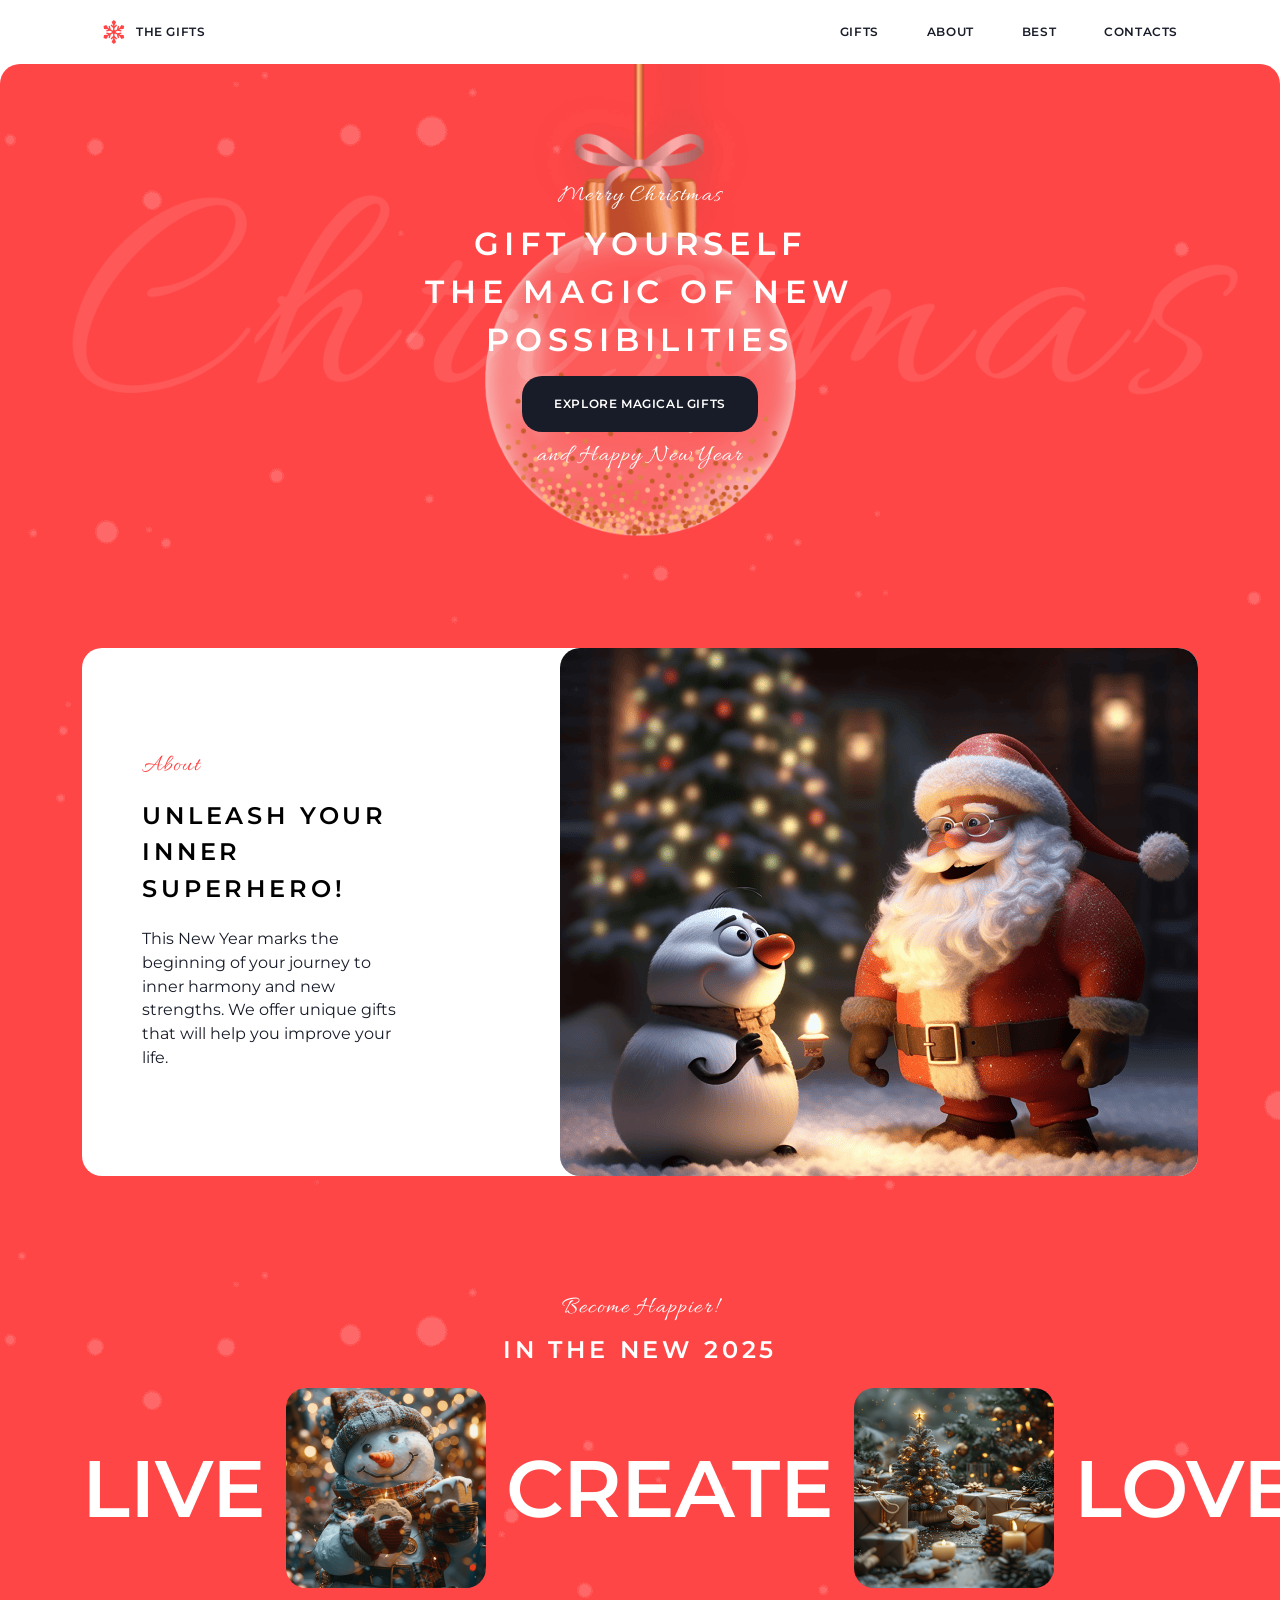
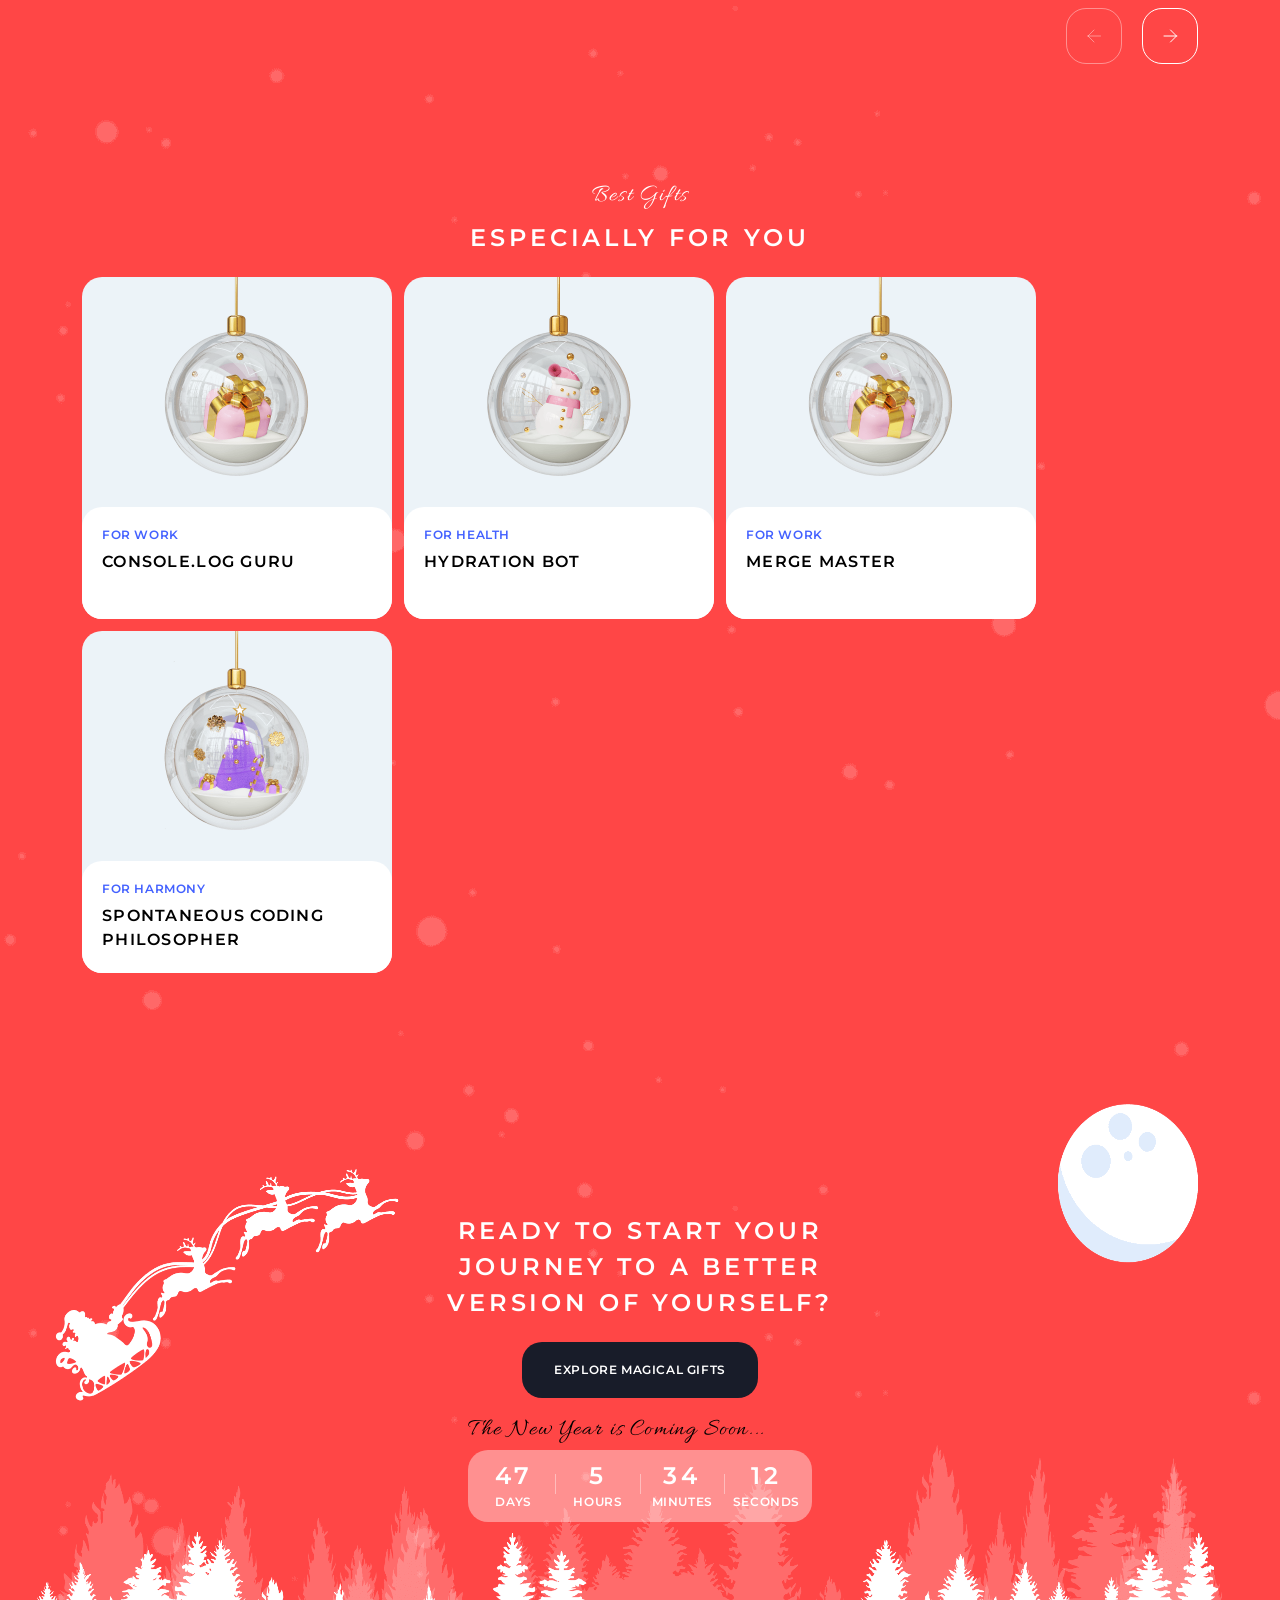
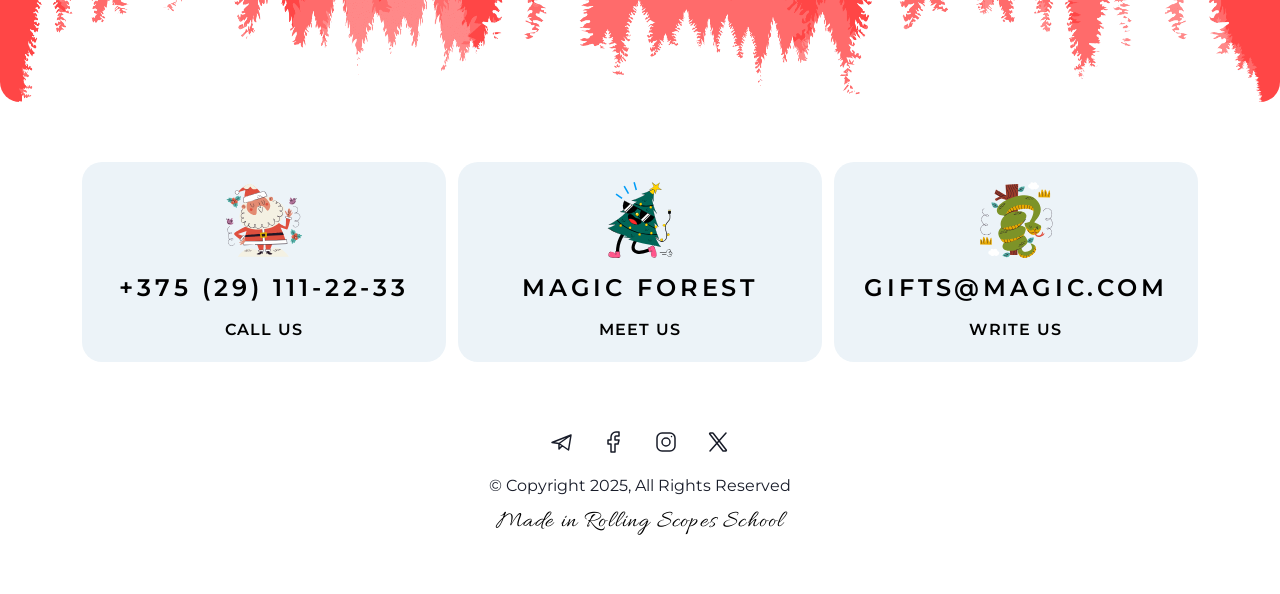
==== index.html @ d22fdd18 "feat: added  changes for gift.html picture cards, position for bg in hero-section and hover for bar " ====
<!DOCTYPE html>
<html lang="en">

<head>
    <meta charset="UTF-8">
    <meta name="viewport" content="width=device-width, initial-scale=1.0">
    <link rel="preconnect" href="https://fonts.googleapis.com">
    <link rel="preconnect" href="https://fonts.gstatic.com" crossorigin>
    <link
        href="https://fonts.googleapis.com/css2?family=Montserrat:ital,wght@0,100..900;1,100..900&family=Oswald:wght@200..700&display=swap"
        rel="stylesheet">
    <link rel="preconnect" href="https://fonts.googleapis.com">
    <link rel="preconnect" href="https://fonts.gstatic.com" crossorigin>
    <link
        href="https://fonts.googleapis.com/css2?family=Allura&family=Montserrat:ital,wght@0,100..900;1,100..900&family=Oswald:wght@200..700&display=swap"
        rel="stylesheet">
    <link rel="icon" href="assets/icons/Vector.svg" type="image/svg+xml">
    <link rel="stylesheet" href="css/main.css">
    <title>Document</title>
</head>

<body id="top">
    <div class="container container-header">
        <div class="block-logo">
            <a href="#top" class="logo">
                <img class="icon-logo" src="assets/icons/Vector.svg" alt="logo">
            </a>
            <div>
                <h4 class="logo"><a href="#top">the gifts</a></h4>
            </div>
        </div>

        <div class="nav-bar">
            <div class="nav-item"><a href="gift.html">gifts</a></div>
            <div class="nav-item"><a href="#about">about</a></div>
            <div class="nav-item"><a href="#best">best</a></div>
            <div class="nav-item"><a href="#footer">contacts</a></div>
        </div>

    </div>

    <div class="container main">
        <div class="hero-section ">
            <div class="hero-content">
                <div class="caption">Merry Christmas</div>
                <h1 class="h1">Gift yourself <br> the magic of new <br> possibilities</h1>
                
                    <button class="hero-button" href="gift.html">
                        <div>
                            <h4 class="h4"><a href="gift.html">Explore Magical Gifts</a></h4>
                        </div>
                    </button>
                <div class="caption">and Happy New Year</div>
            </div>
        </div>

        <div class="container-about" id="about">
            <div class="about-content">
                <div class="caption primary-color">About</div>
                <div class="action-large">Unleash your inner superhero!</div>
                <div class="paragraph">This New Year marks the beginning of your journey to inner harmony and new
                    strengths. We offer unique gifts that will help you improve your life.</div>
            </div>
            <div class="about-img">
                <img class="picture-about" src="assets/img/santa.png" alt="picture-santa">
            </div>
        </div>

        <div class="slider-section padding-block">
            <div class="title">
                <div class="caption">Become Happier!</div>
                <div class="action-large">in the new 2025</div>
            </div>

            <div class="block-slider">
                <div class="slider-text">live</div>
                <img class="img-slider" src="assets/img/snowman.png" alt="picture-snowman">
                <div class="slider-text">create</div>
                <img class="img-slider" src="assets/img/christmas-trees.png" alt="picture-snowman">
                <div class="slider-text">Love</div>
                <img class="img-slider" src="assets/img/christmas-tree-ball.png" alt="picture-snowman">
            </div> <!-- TODO стрелки доделать  -->

            <div class="arrow">
                <img src="assets/svg/aroow-left.svg" alt="picture-arrow-left">
                <img src="assets/svg/arrow-right.svg" alt="picture-arrow-right">
            </div>

        </div>

        <div class="container-gift padding-block" id="best">
            <div class="title">
                <div class="caption">Best Gifts</div>
                <div class="action-large">especially for you</div>
            </div>

            <div class="card-list">
                <div class="card">
                    <img src="assets/img/gift-for-work.png" alt="picture-gift-for-harmony">
                    <div class="conteiner-info-gift">
                        <div class="title-gift h4 tag-purple">For work</div>
                        <div class="description-gift h3">Console.log Guru</div>
                    </div>
                </div>

                <div class="card">
                    <img src="assets/img/gift-for-health.png" alt="picture-gift-for-harmony">
                    <div class="conteiner-info-gift">
                        <div class="title-gift h4 tag-purple">For health</div>
                        <div class="description-gift h3">Hydration Bot</div>
                    </div>
                </div>

                <div class="card">
                    <img src="assets/img/gift-for-work.png" alt="picture-gift-for-harmony">
                    <div class="conteiner-info-gift">
                        <div class="title-gift h4 tag-purple">For work</div>
                        <div class="description-gift h3">Merge Master</div>
                    </div>
                </div>

                <div class="card">
                    <img src="assets/img/gift-for-harmony.png" alt="picture-gift-for-harmony">
                    <div class="conteiner-info-gift">
                        <div class="title-gift h4 tag-purple">For harmony</div>
                        <div class="description-gift h3">Spontaneous Coding Philosopher</div>
                    </div>
                </div>

            </div>
        </div>

        <div class="section-cta ">

            <div class="cta-content ">
                <h2 class="h2">
                    Ready to start your <br> journey to a better <br> version of yourself?
                </h2>
                
                <button class="hero-button" href="gift.html">
                    <div>
                        <h4 class="h4"><a href="gift.html">Explore Magical Gifts</a></h4>
                    </div>
                </button>
            
                <div class="block-timer">

                    <div class="caption">The New Year is Coming Soon...</div>

                    <div class="timer">
                        <div class="timer-item">
                            <div class="timer-number h2">47</div>
                            <div class="timer-label h4">days</div>
                        </div>

                        <div class="timer-line"></div>

                        <div class="timer-item">
                            <div class="timer-number h2">5</div>
                            <div class="timer-label h4">hours</div>
                        </div>

                        <div class="timer-line"></div>

                        <div class="timer-item">
                            <div class="timer-number h2">34</div>
                            <div class="timer-label h4">minutes</div>
                        </div>

                        <div class="timer-line"></div>

                        <div class="timer-item">
                            <div class="timer-number h2">12</div>
                            <div class="timer-label h4">seconds</div>
                        </div>
                    </div>
                </div>
            </div>
        </div>
    </div>

    <footer class="footer container" id="footer padding-block ">
        <div class="block-contacts">
            <div class="card-contact">
                <a href="tel:+375291112233" class="a-footer">
                    <div class="contact-item">
                        <img class="img-contacts" src="assets/svg/santa-claus.svg" alt="picture-santa">
                        <div class="action-large ">+375 (29) 111-22-33</div>
                        <h3 class="h3">Call Us</h3>
                    </div>
                </a>
            </div>


            <div class="card-contact">
                <a class="a-footer"
                    href="https://www.google.com/maps/@51.5173302,46.0838814,3a,75y,172.06h,90.85t/data=!3m8!1e1!3m6!1sCIHM0ogKEICAgIDqherZeg!2e10!3e11!6shttps:%2F%2Flh3.googleusercontent.com%2Fgpms-cs-s%2FAFfmt2a-4nd6BRWICSt-x8SPOOaTMstvXsOlMEpcivvaaw2WWBfzcv19Ww1nZaesm0DPF5uEU5qFhz6AxJCyDgBkfL9a1NJv1DALP4nTRN8TdKcw6R88hcYOHBpQETfvZCVCg_m7S4Wo%3Dw900-h600-k-no-pi-0.8531971121417996-ya349.55671391404906-ro0-fo100!7i12000!8i6000?entry=ttu&g_ep=EgoyMDI2MDQwMS4wIKXMDSoASAFQAw%3D%3D">
                    <div class="contact-item">
                        <img class="img-contacts" src="assets/svg/christmas-tree.svg" alt="picture-cristmas-tree">
                        <div class="action-large ">Magic forest</div>
                        <h3 class="h3">meet us</h3>
                    </div>
                </a>
            </div>

            <div class="card-contact">
                <a href="mailto:gifts@magic.com" class="a-footer">
                    <div class="contact-item">
                        <img class="img-contacts" src="assets/svg/snake.svg" alt="picture-snake">
                        <div class="action-large ">gifts@magic.com</div>
                        <h3 class="h3">write us</h3>
                    </div>
                </a>
            </div>
        </div>


        <div class="block-messengers">
            <div class="messengers">
                <img src="assets/svg/telegram.svg" alt="icon-telegram">
                <img src="assets/svg/facebook.svg" alt="icon-facebook">
                <img src="assets/svg/instagram.svg" alt="icon-instagram">
                <img src="assets/svg/twitter.svg" alt="icon-twitter">
            </div>
            <div class="paragraph black">© Copyright 2025, All Rights Reserved</div>
            <div class="caption"><a href="https://rs.school/courses/javascript-preschool-ru">Made in Rolling
                    Scopes School</a></div>
        </div>
    </footer>



</body>

</html>
---- css/main.css ----
@import url(reset.css);
@import url(variables.css);
@import url(header.css);
@import url(hero-section.css);
@import url(section-about.css);
@import url(slider-section.css);
@import url(section-gift.css);
@import url(section-cta.css);
@import url(footer.css);
@import url(gift.css);



.container {
    max-width: 1440px;
    margin: 0 auto;
}

.main {
    background: url(../assets/bg/bg-snow.png) repeat, var(--primary);
    border-radius: 20px;
    overflow: hidden;
}

.h1 {
    font-family: var(--font-family);
    font-weight: 600;
    font-size: 32px;
    line-height: 150%;
    letter-spacing: 0.18em;
    text-transform: uppercase;
    text-align: center;
    color: var(--static-white);
}

.h2 {
    font-family: var(--font-family);
    font-weight: 600;
    font-size: 24px;
    line-height: 152%;
    letter-spacing: 0.16em;
    text-transform: uppercase;
    text-align: center;
    color: var(--static-white);
}

.h3 {
    font-family: var(--font-family);
    font-weight: 600;
    font-size: 16px;
    line-height: 152%;
    letter-spacing: 0.08em;
    text-transform: uppercase;
}

.h4 {
    font-family: var(--font-family);
    font-weight: 600;
    font-size: 12px;
    line-height: 130%;
    letter-spacing: 0.05em;
    text-transform: uppercase;
    text-align: center;
}

.caption {
    font-family: var(--second-family);
    font-weight: 400;
    font-size: 24px;
    line-height: 100%;
    letter-spacing: 0.05em;
}

.action-large {
    font-family: var(--font-family);
    font-weight: 600;
    font-size: 24px;
    line-height: 152%;
    letter-spacing: 0.16em;
    text-transform: uppercase;
}

.action-small {
    font-family: var(--font-family);
    font-weight: 600;
    font-size: 12px;
    line-height: 130%;
    letter-spacing: 0.05em;
    text-transform: uppercase;
    color: var(--static-white);
}

.paragraph {
    font-family: var(--font-family);
    font-weight: 400;
    font-size: 16px;
    line-height: 148%;
    color: var(--dark);
}

.slider-text {
    font-family: var(--font-family);
    font-weight: 600;
    font-size: 80px;
    text-transform: uppercase;
    text-align: center;
    color: var(--static-white);
}

.primary-color {
    color: var(--primary);
}

.padding-block {
    padding: 60px 82px;
}
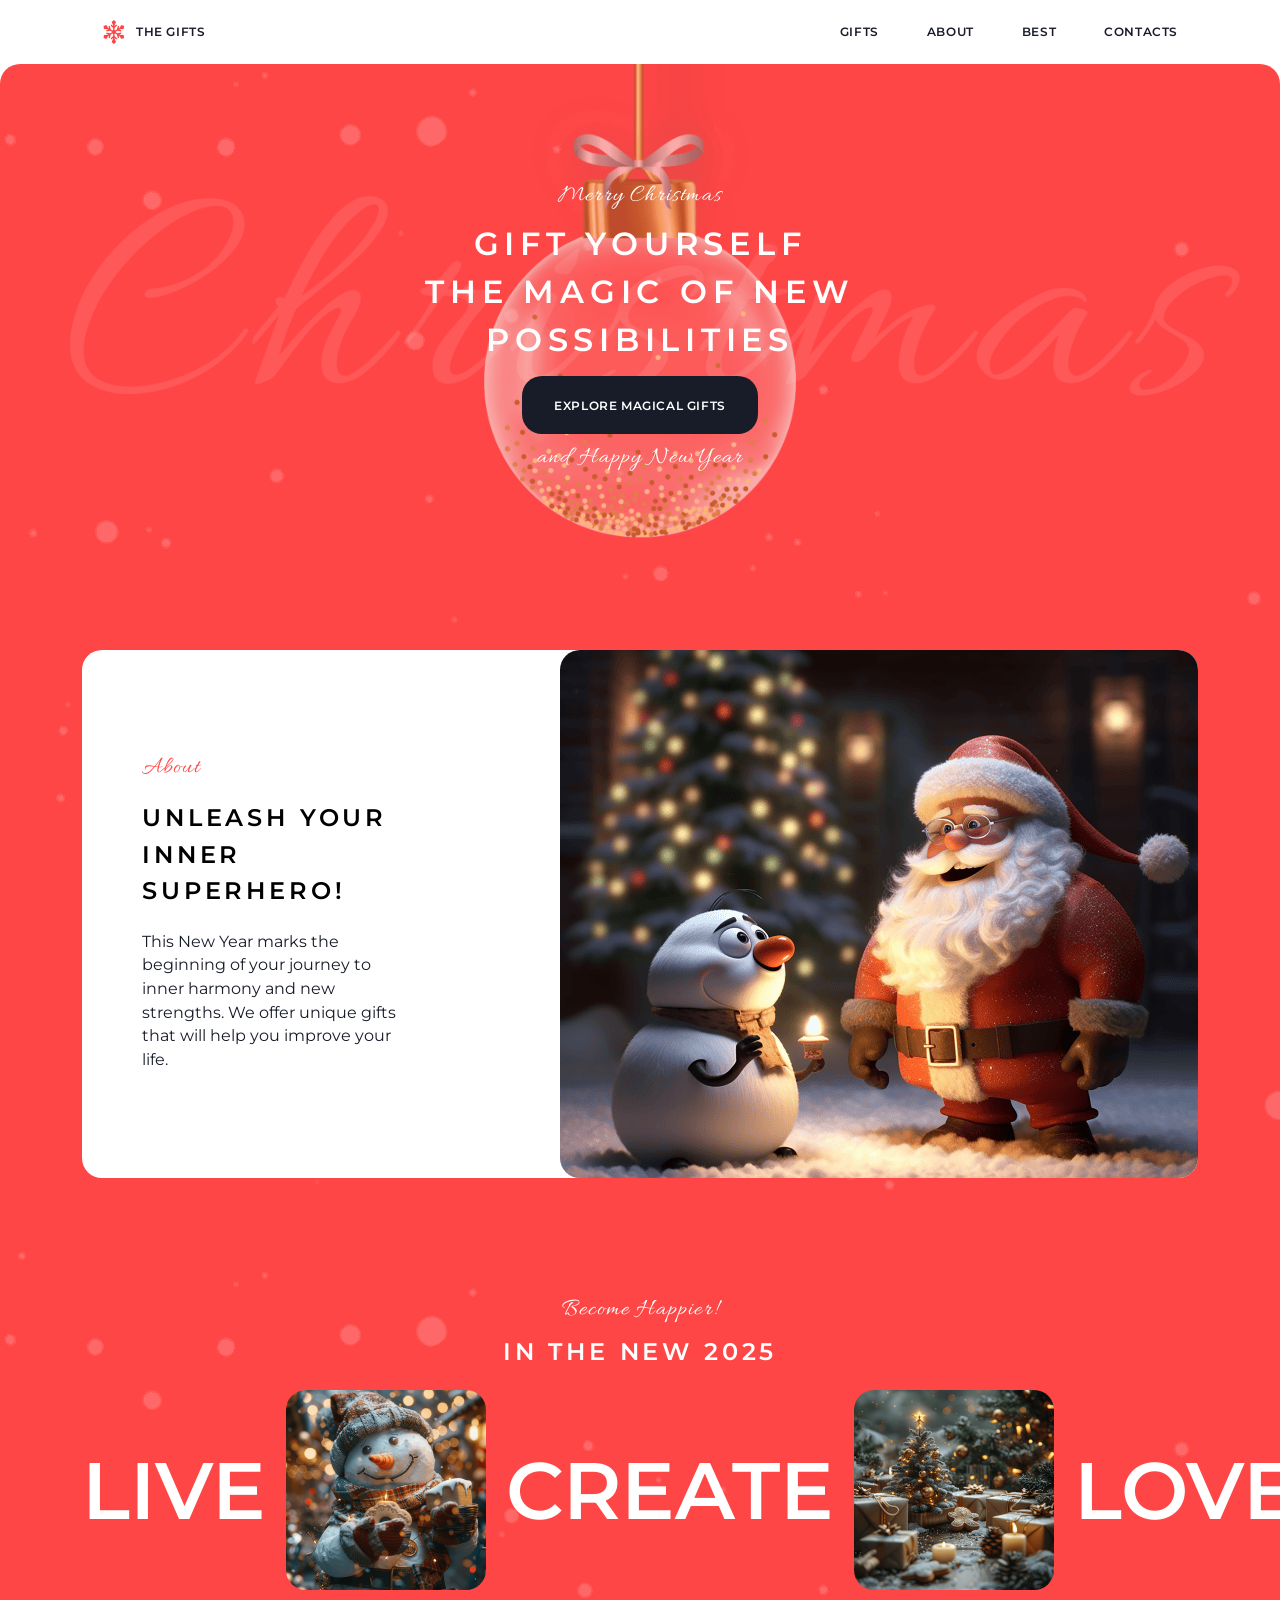
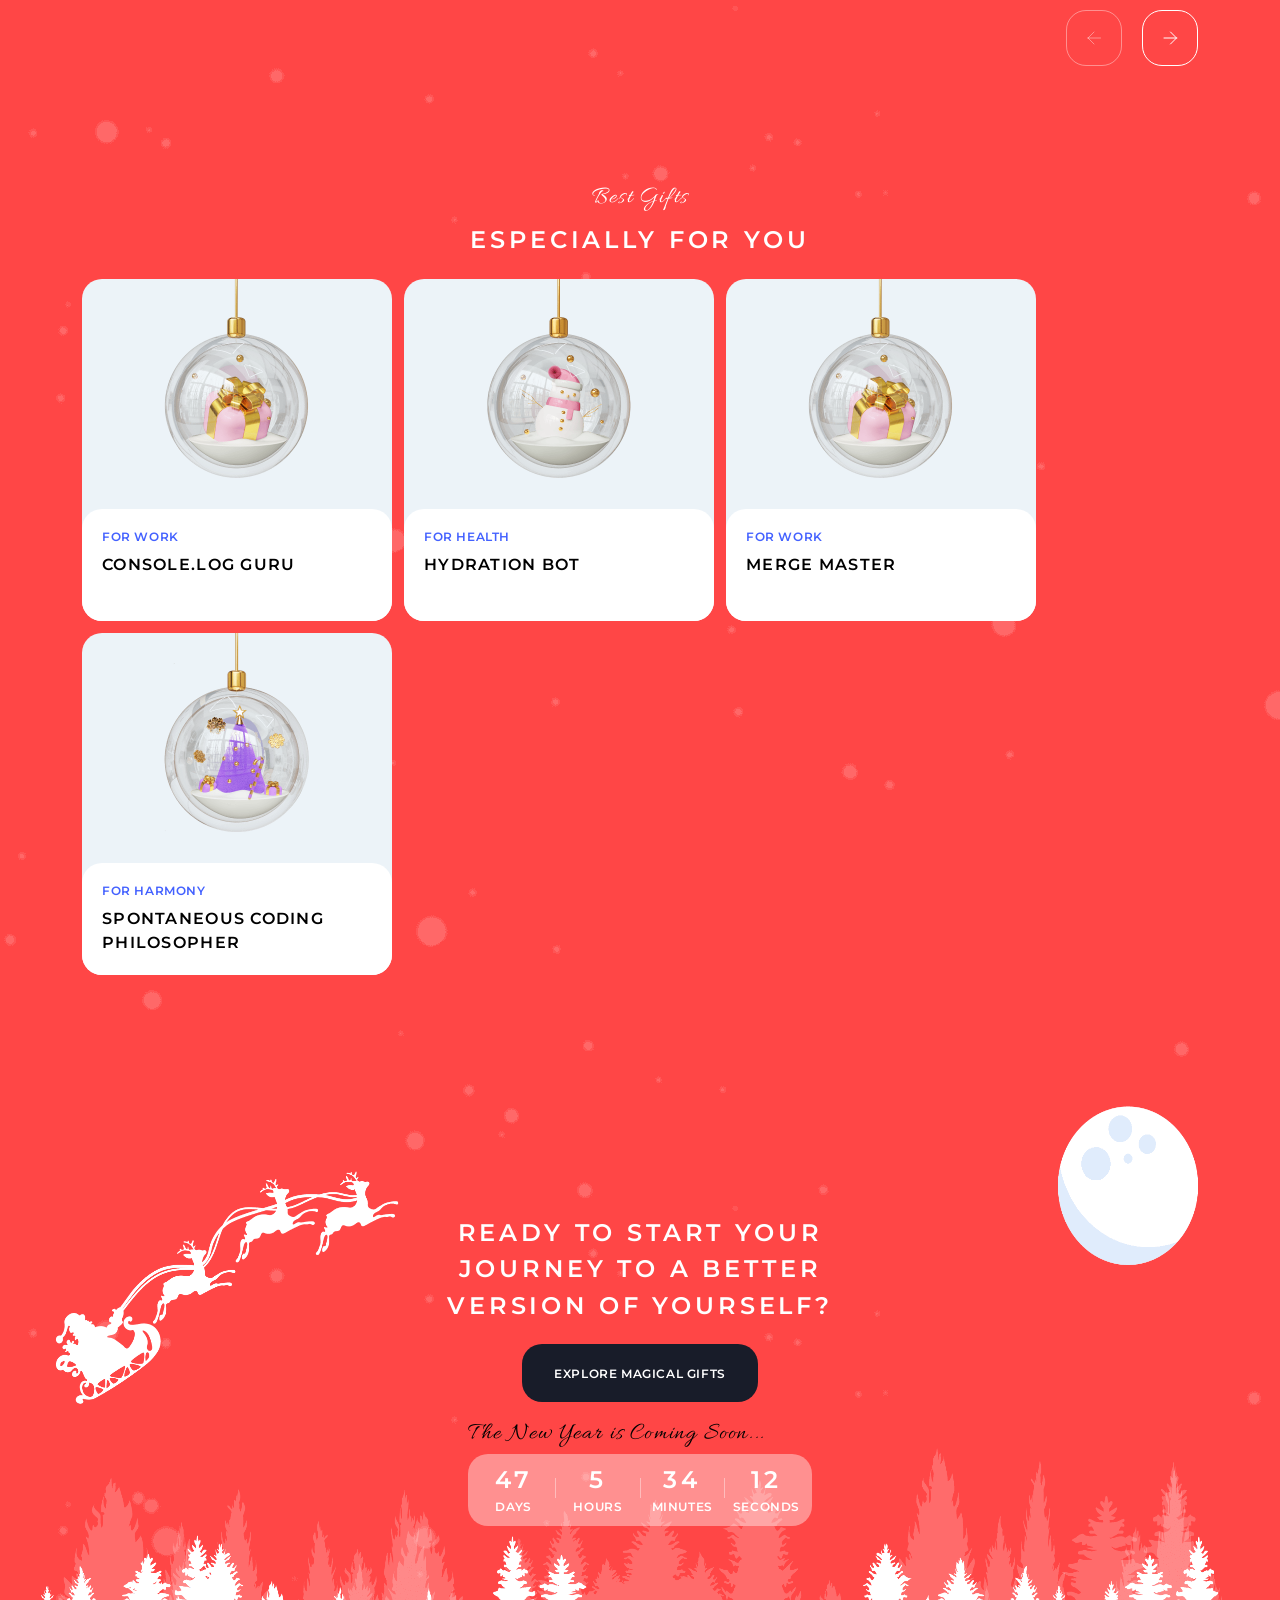
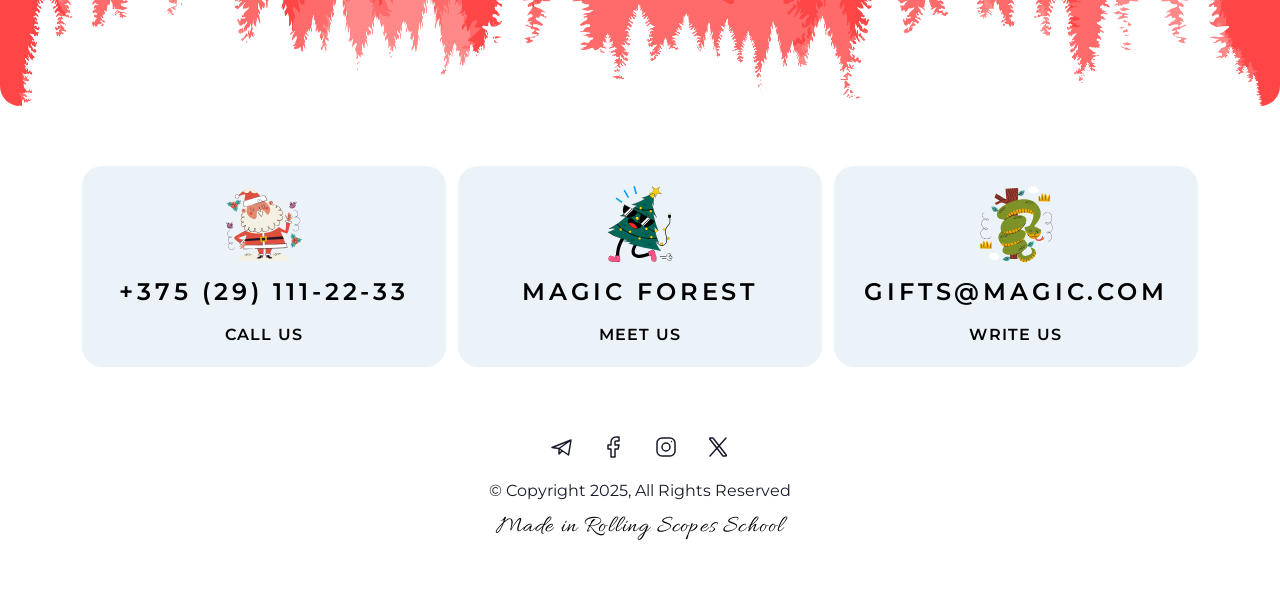
==== commit 818d9cfa: "fix: errors by validator.w3" ====
--- a/index.html
+++ b/index.html
@@ -44,12 +44,10 @@
             <div class="hero-content">
                 <div class="caption">Merry Christmas</div>
                 <h1 class="h1">Gift yourself <br> the magic of new <br> possibilities</h1>
-                
-                    <button class="hero-button" href="gift.html">
-                        <div>
-                            <h4 class="h4"><a href="gift.html">Explore Magical Gifts</a></h4>
-                        </div>
-                    </button>
+
+                <a href="gift.html" class="hero-button">
+                    <span class="h4">Explore Magical Gifts</span>
+                </a>
                 <div class="caption">and Happy New Year</div>
             </div>
         </div>
@@ -136,13 +134,11 @@
                 <h2 class="h2">
                     Ready to start your <br> journey to a better <br> version of yourself?
                 </h2>
-                
-                <button class="hero-button" href="gift.html">
-                    <div>
-                        <h4 class="h4"><a href="gift.html">Explore Magical Gifts</a></h4>
-                    </div>
-                </button>
-            
+
+                <a href="gift.html" class="hero-button">
+                    <span class="h4">Explore Magical Gifts</span>
+                </a>
+
                 <div class="block-timer">
 
                     <div class="caption">The New Year is Coming Soon...</div>
@@ -179,7 +175,7 @@
         </div>
     </div>
 
-    <footer class="footer container" id="footer padding-block ">
+    <footer class="footer container padding-block " id="footer">
         <div class="block-contacts">
             <div class="card-contact">
                 <a href="tel:+375291112233" class="a-footer">
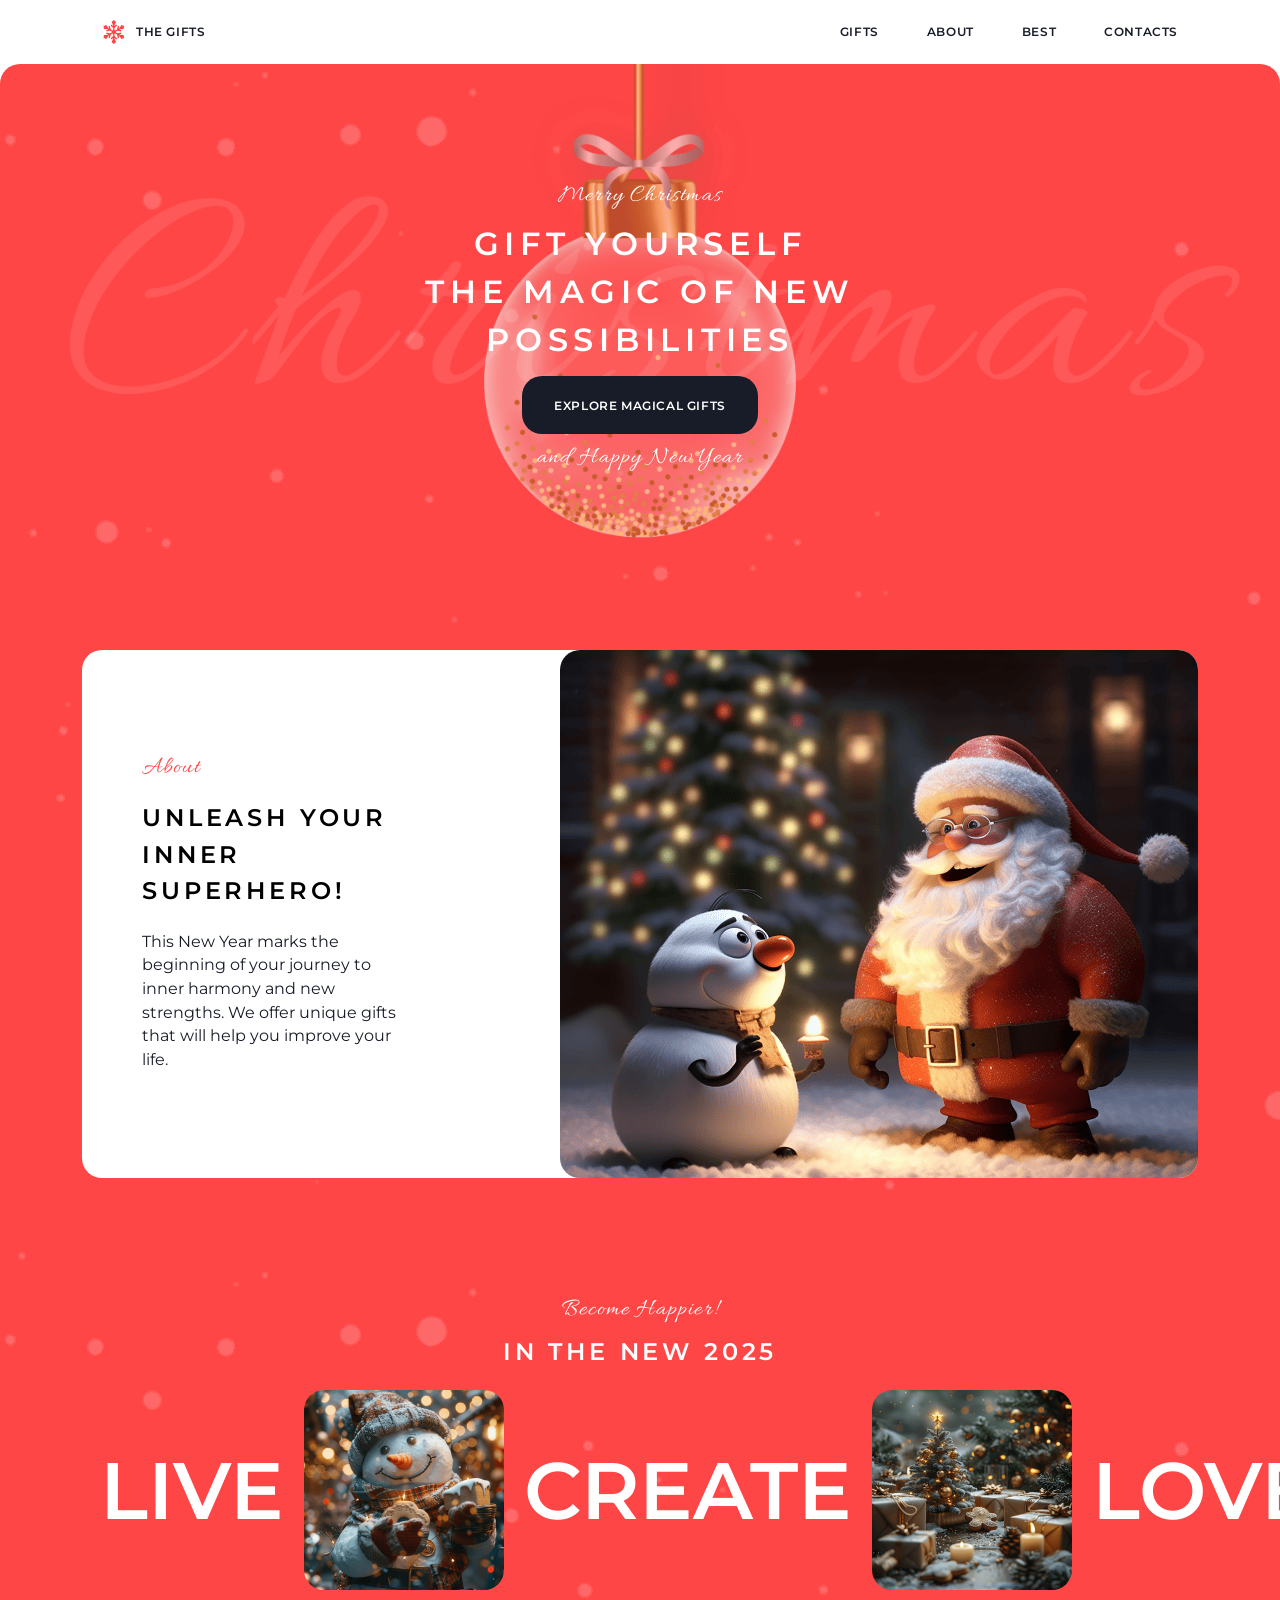
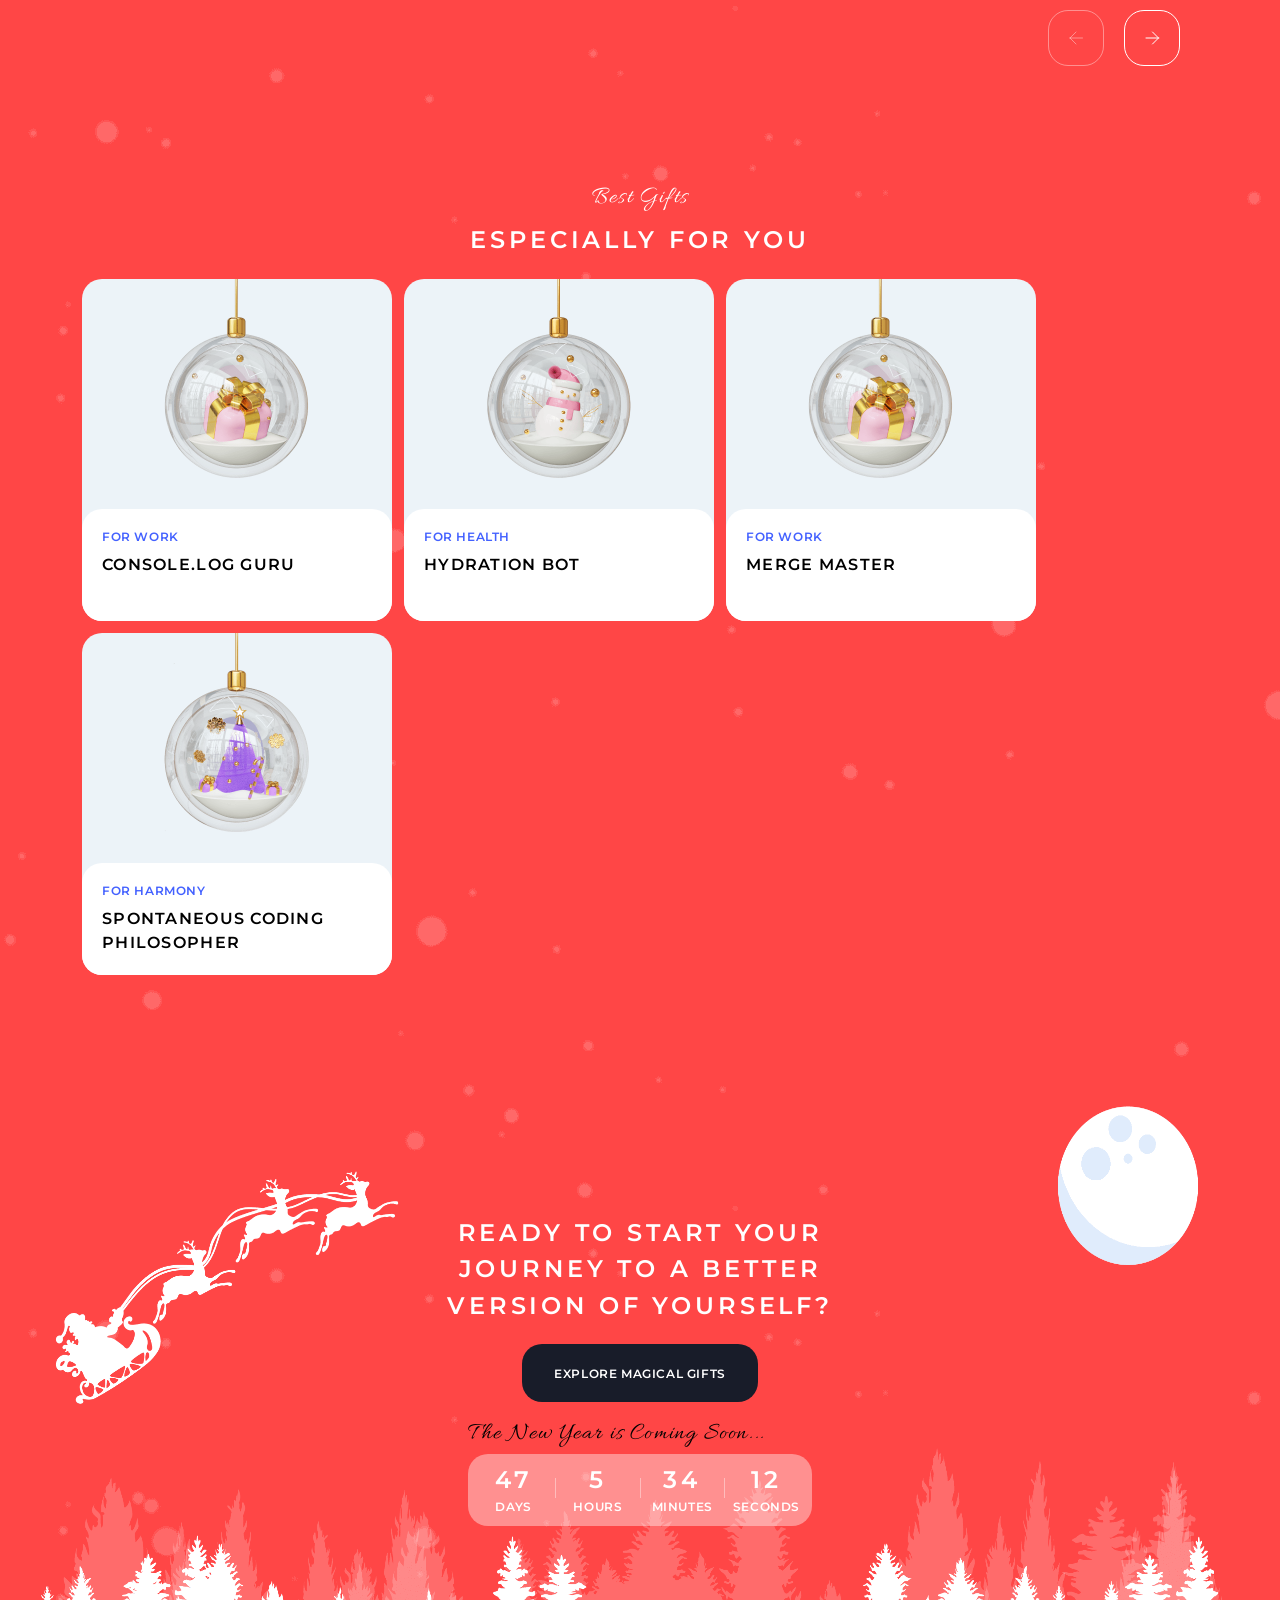
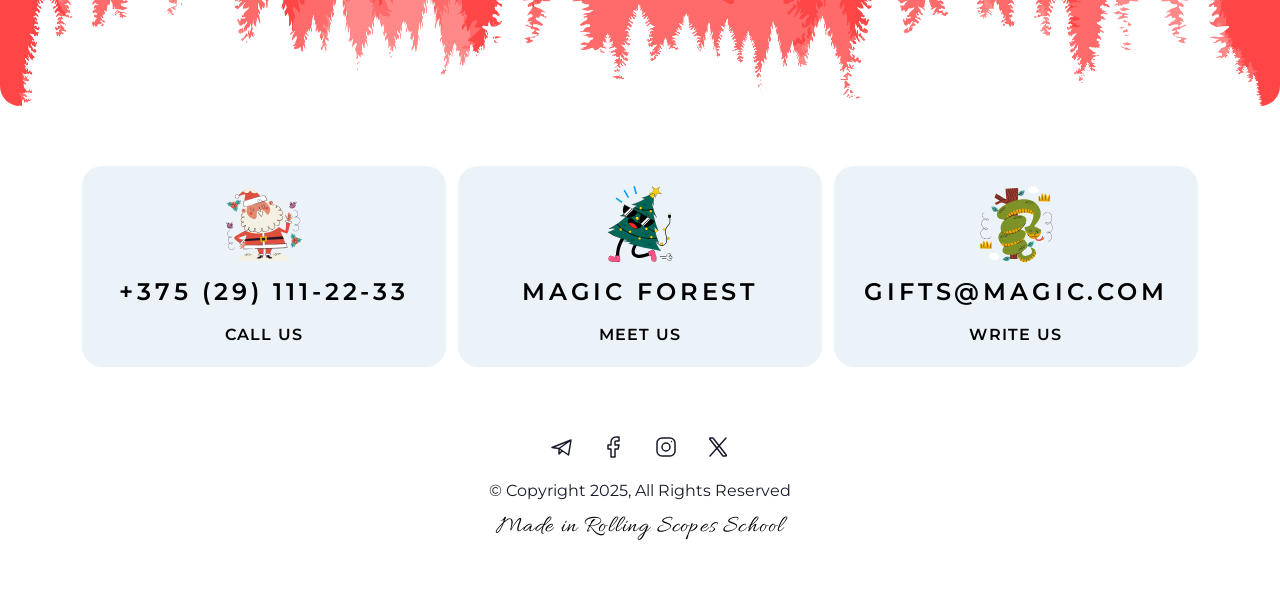
==== commit bac29b73: "feat: added adaptive layout for main, about, gift, and slider sections" ====
--- a/index.html
+++ b/index.html
@@ -37,6 +37,17 @@
             <div class="nav-item"><a href="#footer">contacts</a></div>
         </div>
 
+        <div class="menu">
+            <input type="checkbox" id="burger-checkbox" class="burger-checkbox">
+            <label for="burger-checkbox" class="burger"></label>
+            <ul class="menu-list">
+                <li class="menu-item"><a href="gift.html">gifts</a></li>
+                <li class="menu-item"><a href="#about">about</a></li>
+                <li class="menu-item"><a href="#best">best</a></li>
+                <li class="menu-item"><a href="#footer">contacts</a></li>
+            </ul>
+        </div>
+
     </div>
 
     <div class="container main">
@@ -64,7 +75,7 @@
             </div>
         </div>
 
-        <div class="slider-section padding-block">
+        <div class="slider-section ">
             <div class="title">
                 <div class="caption">Become Happier!</div>
                 <div class="action-large">in the new 2025</div>
--- a/css/main.css
+++ b/css/main.css
@@ -8,6 +8,7 @@
 @import url(section-cta.css);
 @import url(footer.css);
 @import url(gift.css);
+
 
 
 
@@ -115,3 +116,9 @@
     padding: 60px 82px;
 }
 
+@media (max-width: 768px) {
+
+    .padding-block {
+        padding: 60px 8px;
+    }
+}
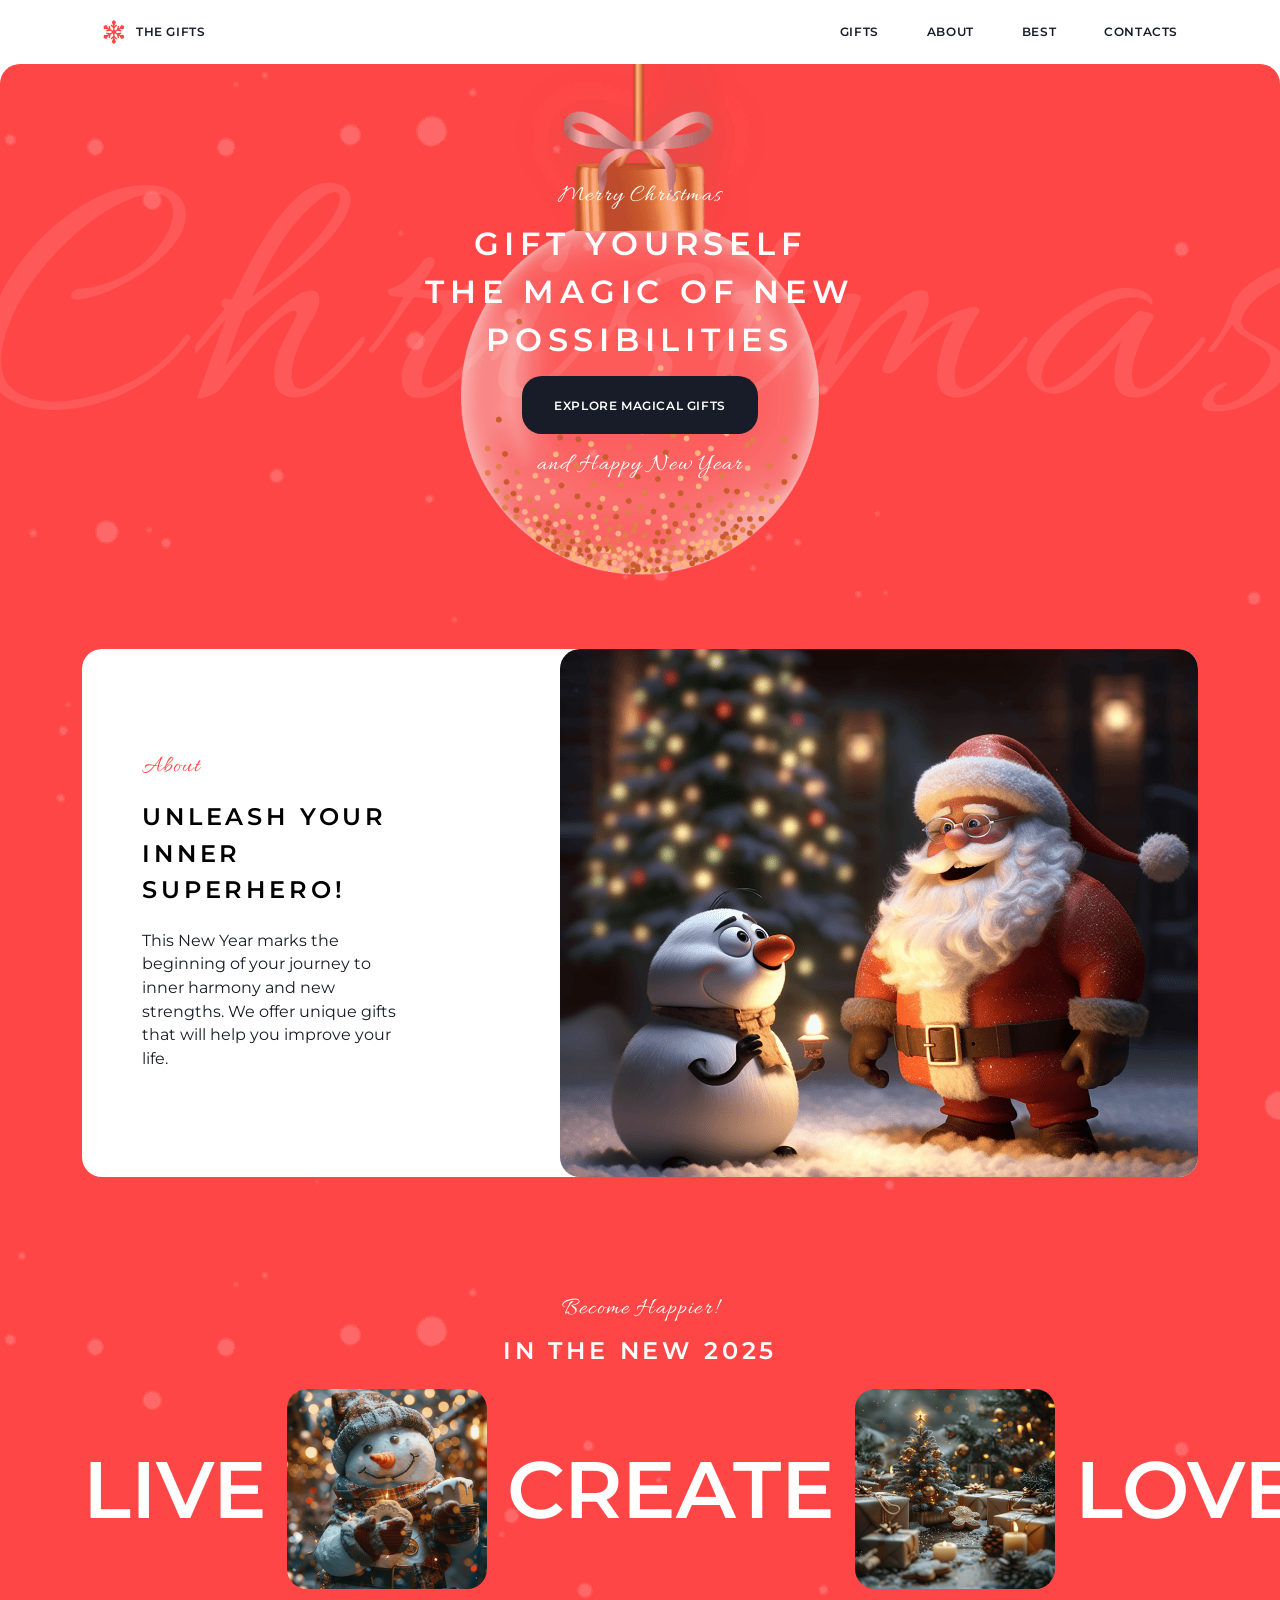
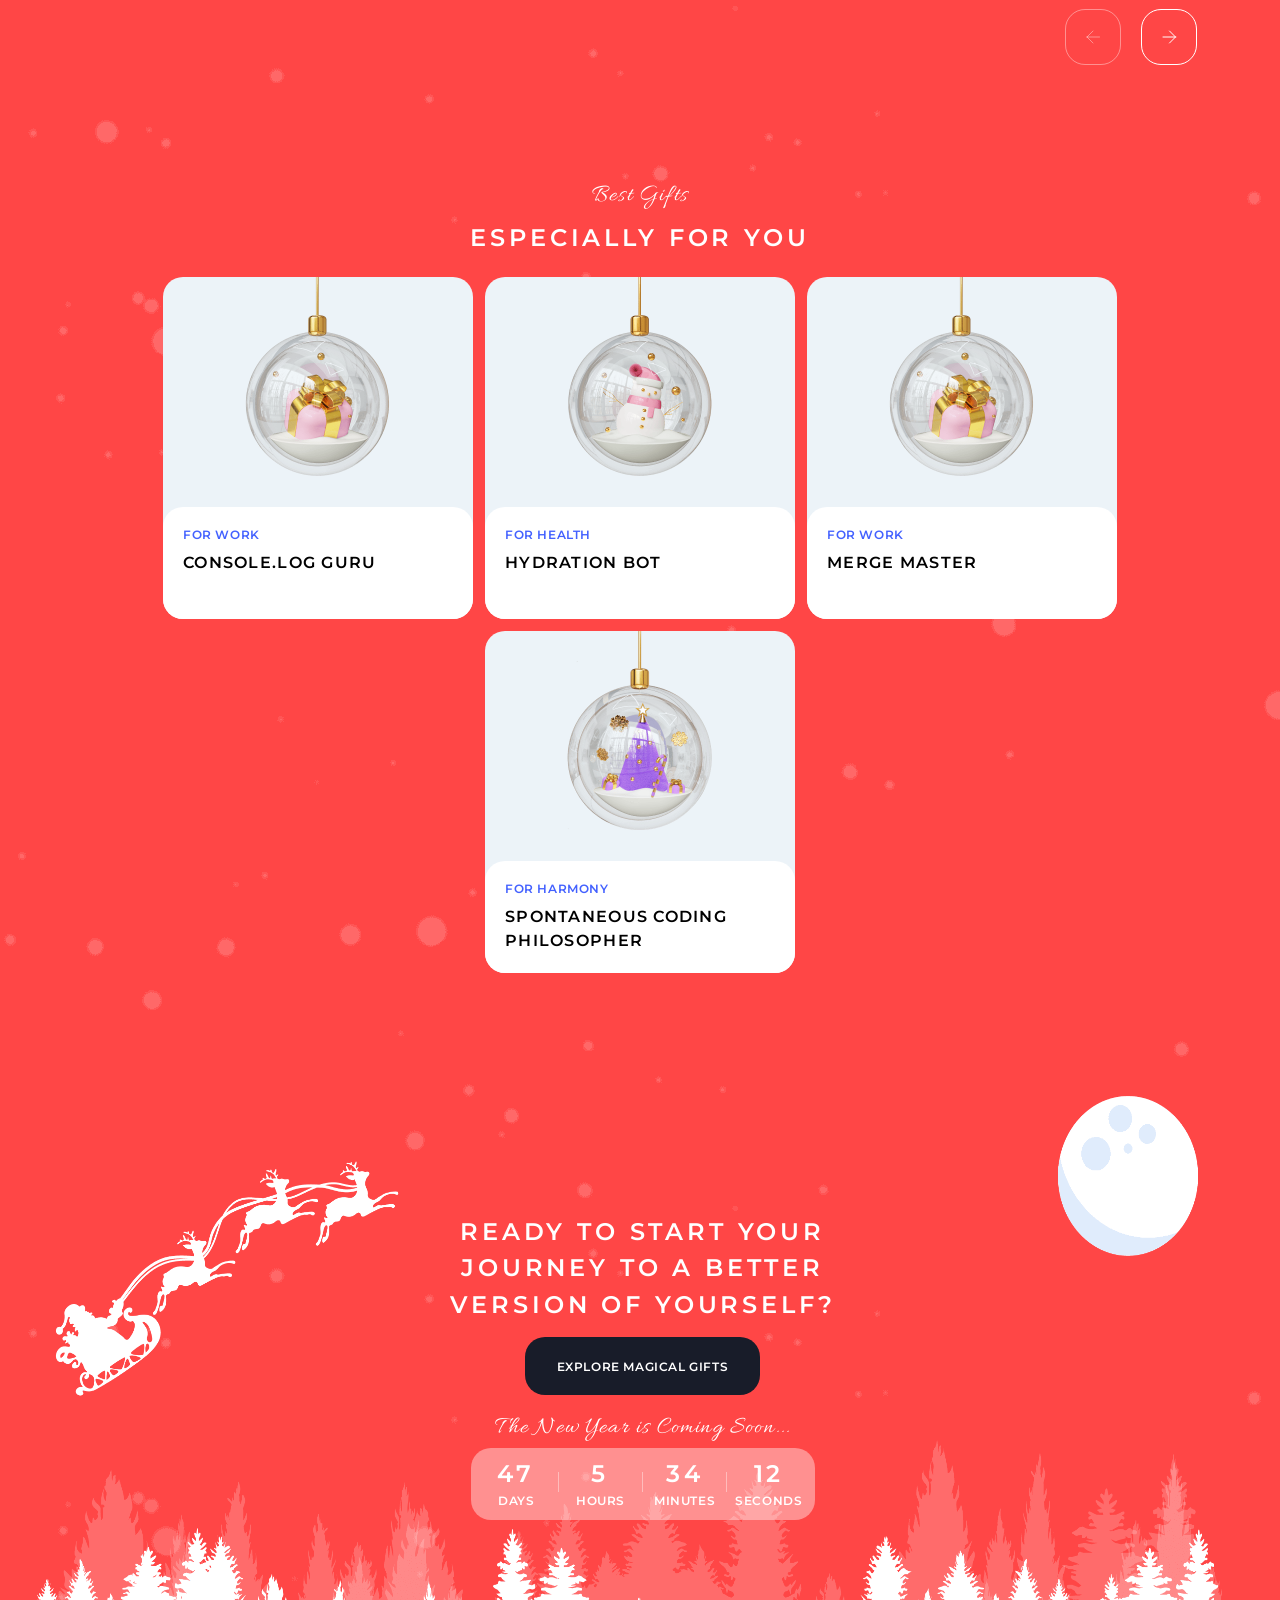
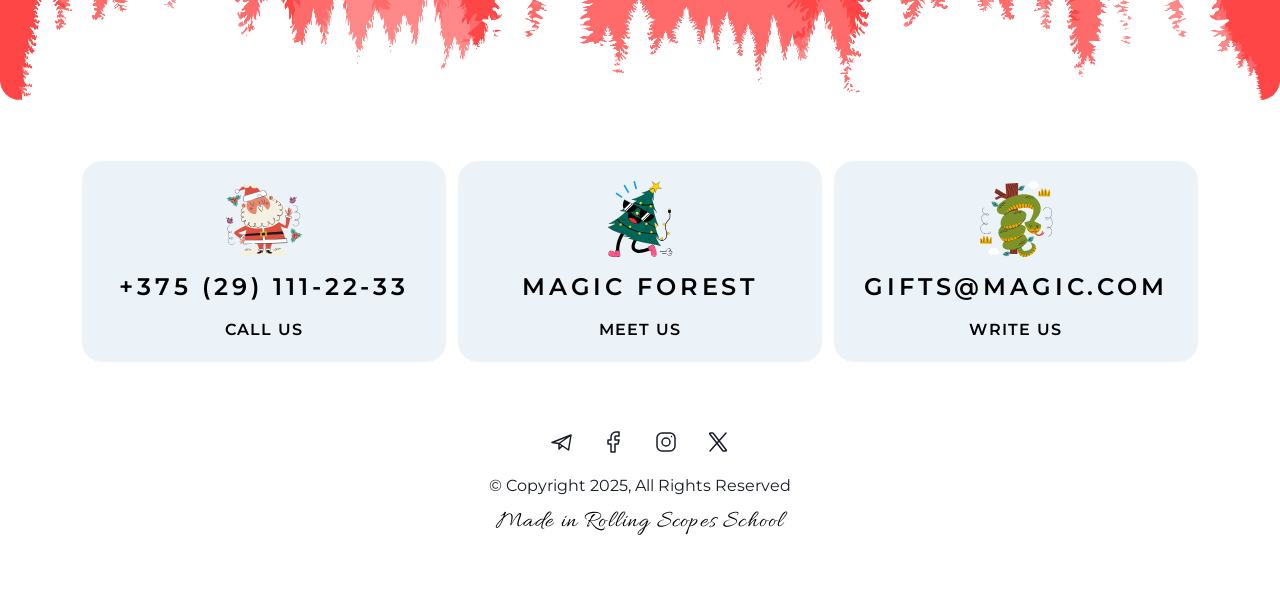
==== commit 58b52e14: "fix: fixed errors after submit" ====
--- a/index.html
+++ b/index.html
@@ -97,7 +97,7 @@
 
         </div>
 
-        <div class="container-gift padding-block" id="best">
+        <div class="container-gift" id="best">
             <div class="title">
                 <div class="caption">Best Gifts</div>
                 <div class="action-large">especially for you</div>
@@ -186,7 +186,7 @@
         </div>
     </div>
 
-    <footer class="footer container padding-block " id="footer">
+    <footer class="footer container" id="footer">
         <div class="block-contacts">
             <div class="card-contact">
                 <a href="tel:+375291112233" class="a-footer">
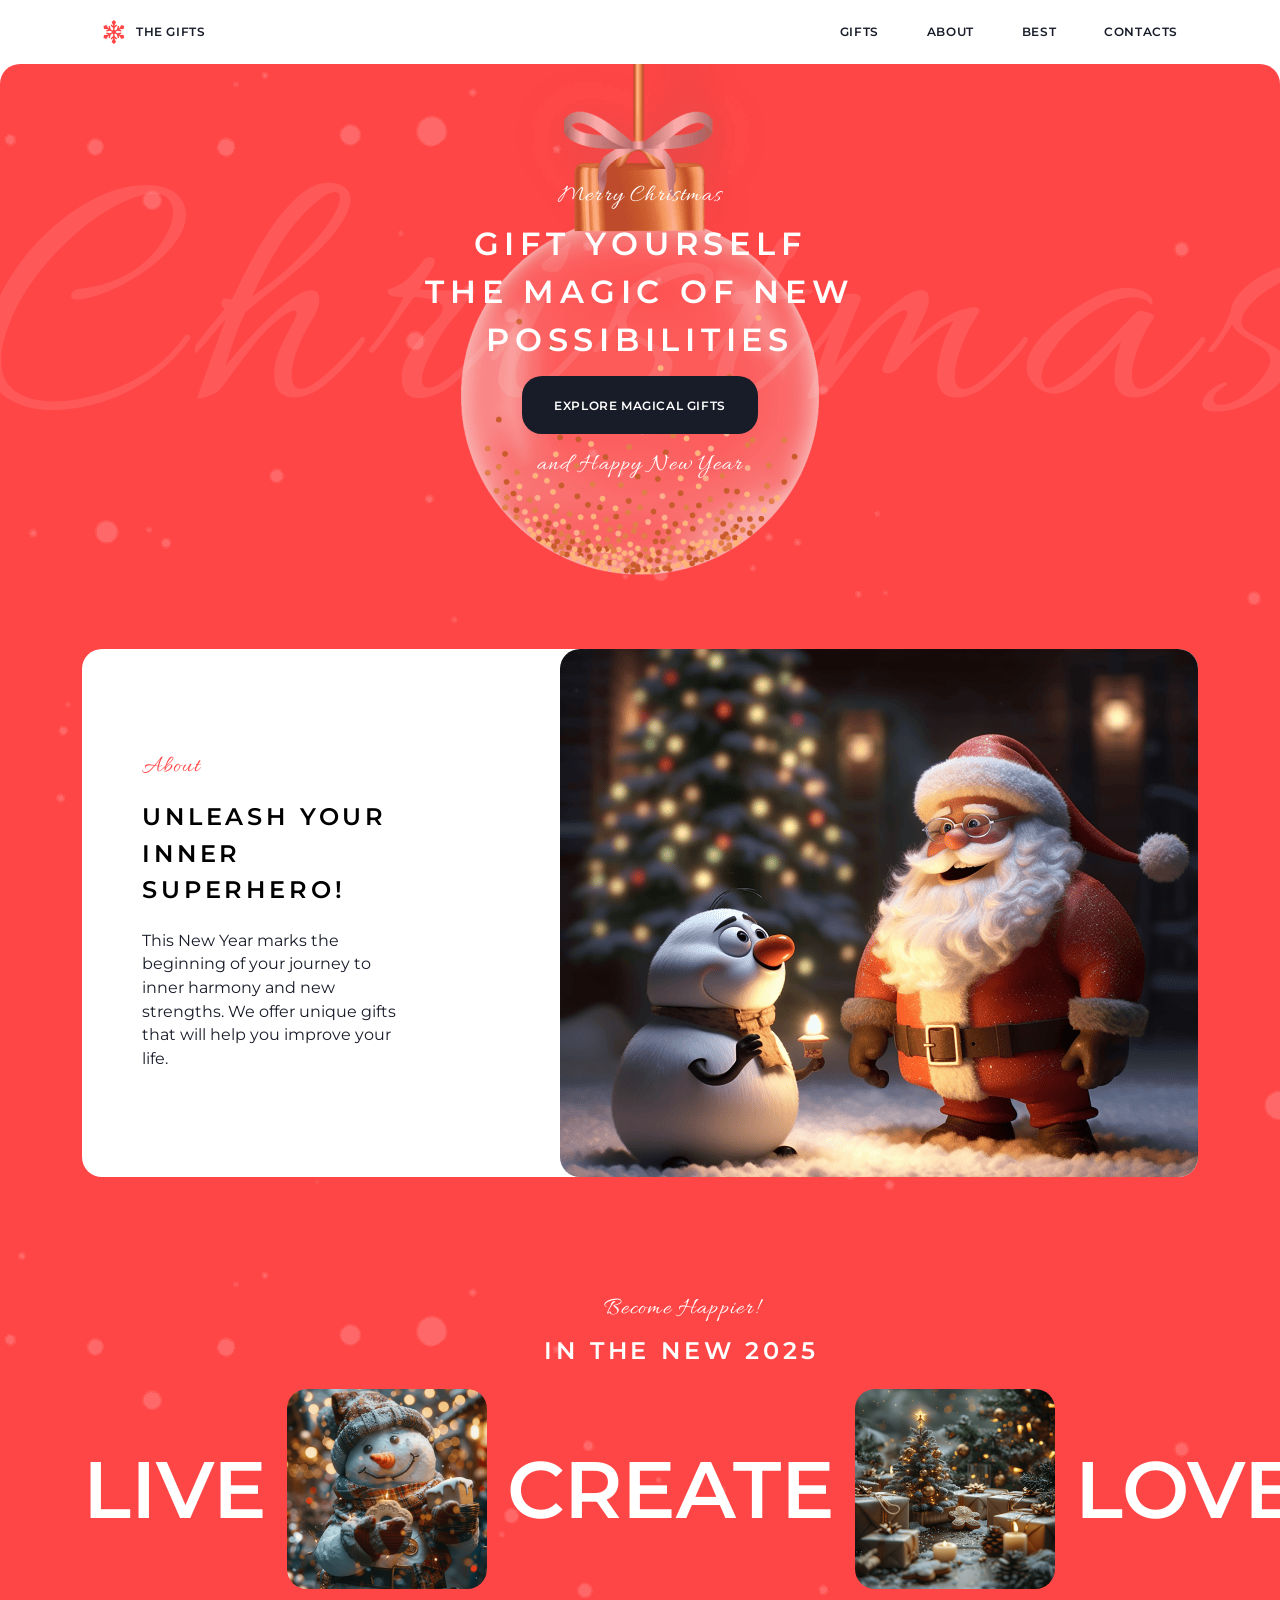
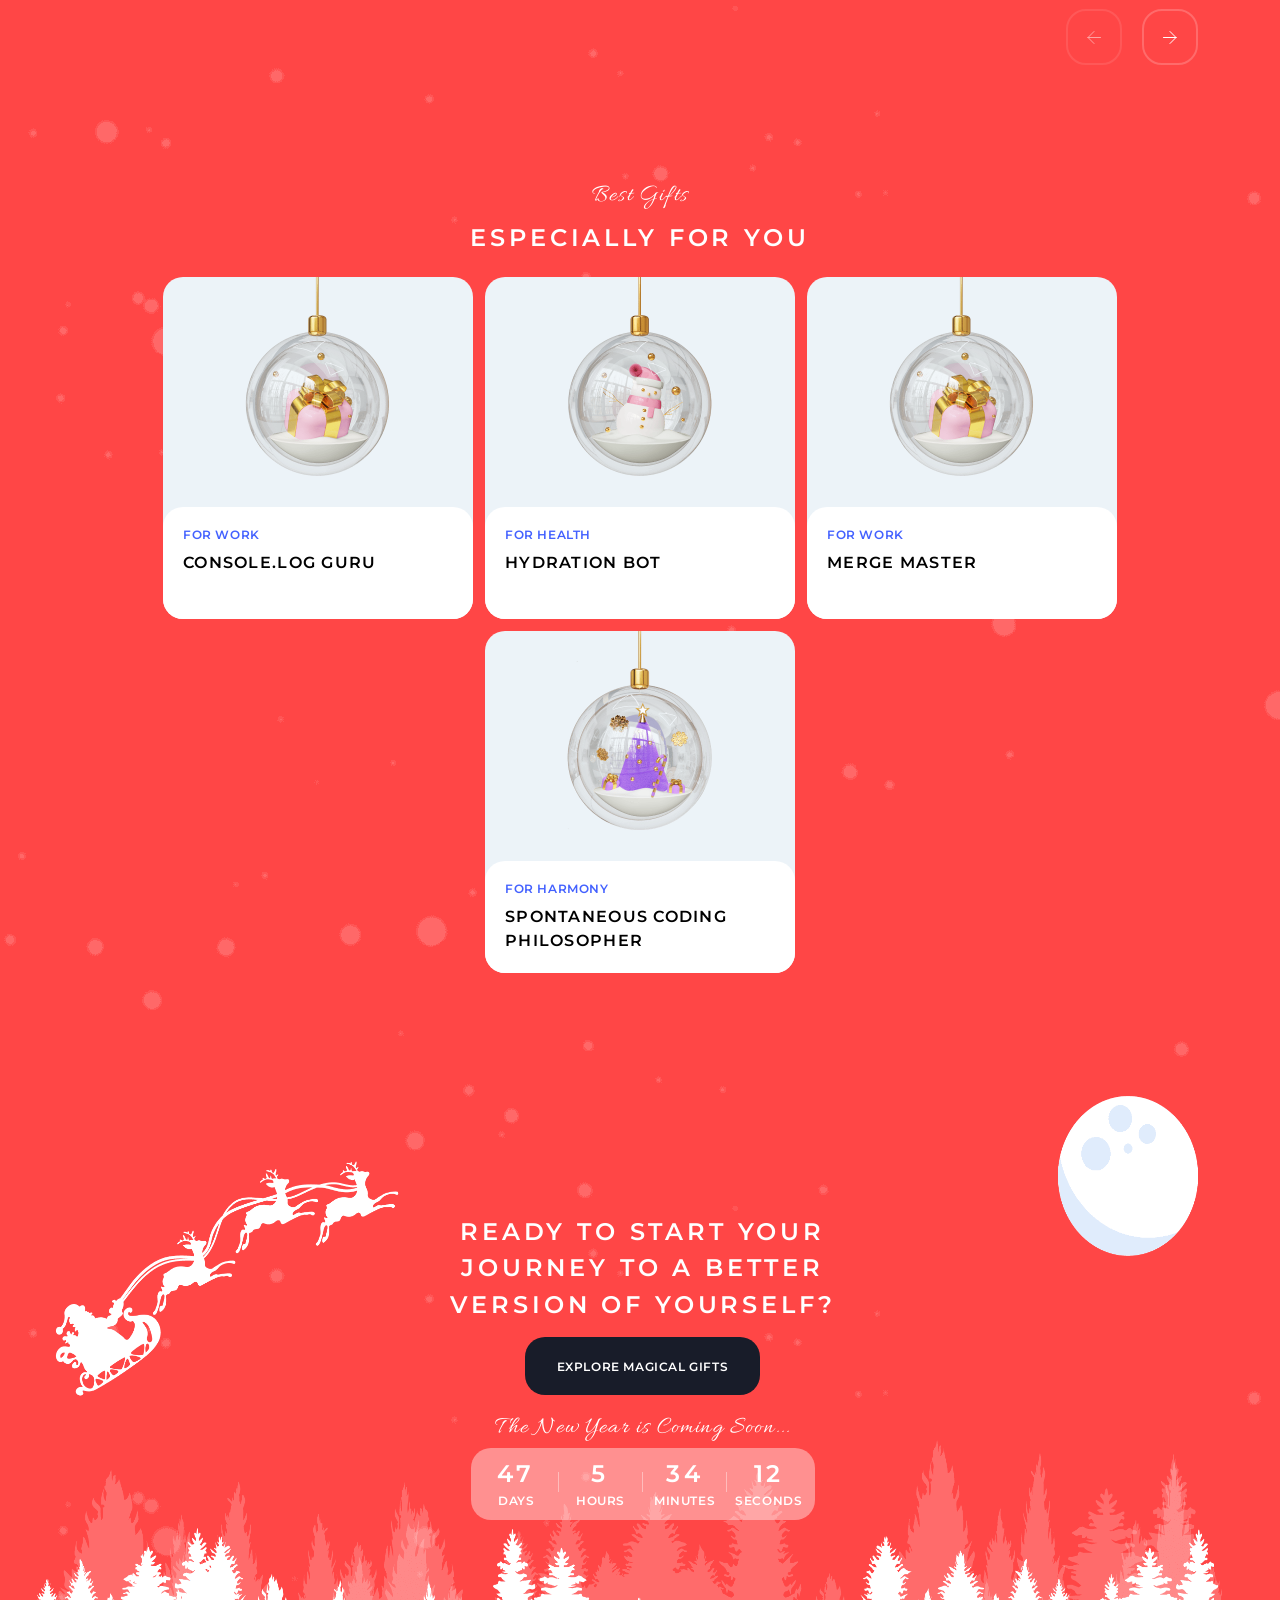
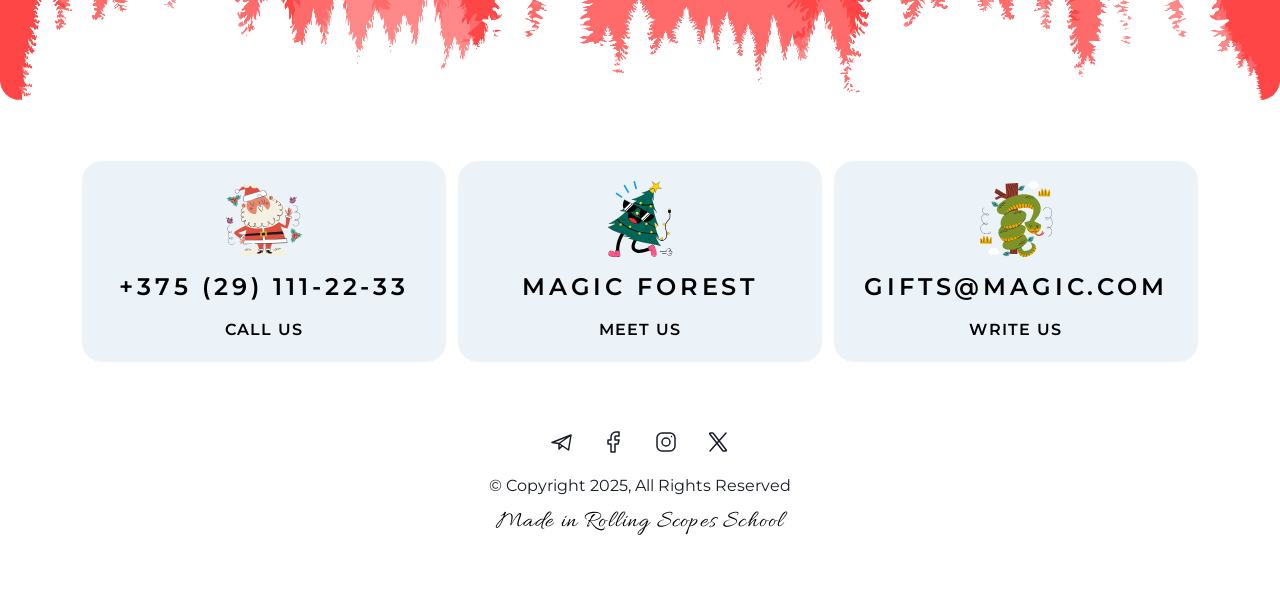
==== commit ed3d11a5: "feat: added js for slider" ====
--- a/index.html
+++ b/index.html
@@ -81,18 +81,49 @@
                 <div class="action-large">in the new 2025</div>
             </div>
 
-            <div class="block-slider">
-                <div class="slider-text">live</div>
-                <img class="img-slider" src="assets/img/snowman.png" alt="picture-snowman">
-                <div class="slider-text">create</div>
-                <img class="img-slider" src="assets/img/christmas-trees.png" alt="picture-snowman">
-                <div class="slider-text">Love</div>
-                <img class="img-slider" src="assets/img/christmas-tree-ball.png" alt="picture-snowman">
-            </div> <!-- TODO стрелки доделать  -->
+            <div class="slider-window">
+                <div class="block-slider">
+
+                    <div class="slide">
+                        <div class="slider-text">live</div>
+                        <img class="img-slider" src="assets/img/snowman.png" alt="picture-snowman">
+                    </div>
+                    <div class="slide">
+                        <div class="slider-text">create</div>
+                        <img class="img-slider" src="assets/img/christmas-trees.png" alt="picture-snowman">
+                    </div>
+
+                    <div class="slide">
+                        <div class="slider-text">Love</div>
+                        <img class="img-slider" src="assets/img/christmas-tree-ball.png" alt="picture-snowman">
+                    </div>
+
+                    <div class="slide">
+                        <div class="slider-text">dream</div>
+                        <img class="img-slider" src="assets/img/fairytale-house.png" alt="picture-house">
+                    </div>
+
+                </div>
+            </div>
+            <!-- TODO стрелки доделать  -->
 
             <div class="arrow">
-                <img src="assets/svg/aroow-left.svg" alt="picture-arrow-left">
-                <img src="assets/svg/arrow-right.svg" alt="picture-arrow-right">
+
+                <button class="slider-btn slider-btn-left" type="button" aria-label="Previous slide">
+                    <svg class="slider-arrow slider-arrow-left" width="14" height="13" viewBox="0 0 14 13" fill="none"
+                        xmlns="http://www.w3.org/2000/svg">
+                        <path d="M0.5 6.5H13M13 6.5L7 0.5M13 6.5L7 12.5" stroke="white" stroke-linecap="round"
+                            stroke-linejoin="round" />
+                    </svg>
+                </button>
+
+                <button class="slider-btn slider-btn-right" type="button" aria-label="Next slide">
+                    <svg class="slider-arrow slider-arrow-right" width="14" height="13" viewBox="0 0 14 13" fill="none"
+                        xmlns="http://www.w3.org/2000/svg">
+                        <path d="M0.5 6.5H13M13 6.5L7 0.5M13 6.5L7 12.5" stroke="white" stroke-linecap="round"
+                            stroke-linejoin="round" />
+                    </svg>
+                </button>
             </div>
 
         </div>
@@ -235,7 +266,7 @@
         </div>
     </footer>
 
-
+<script src="index.js"></script>
 
 </body>
 
